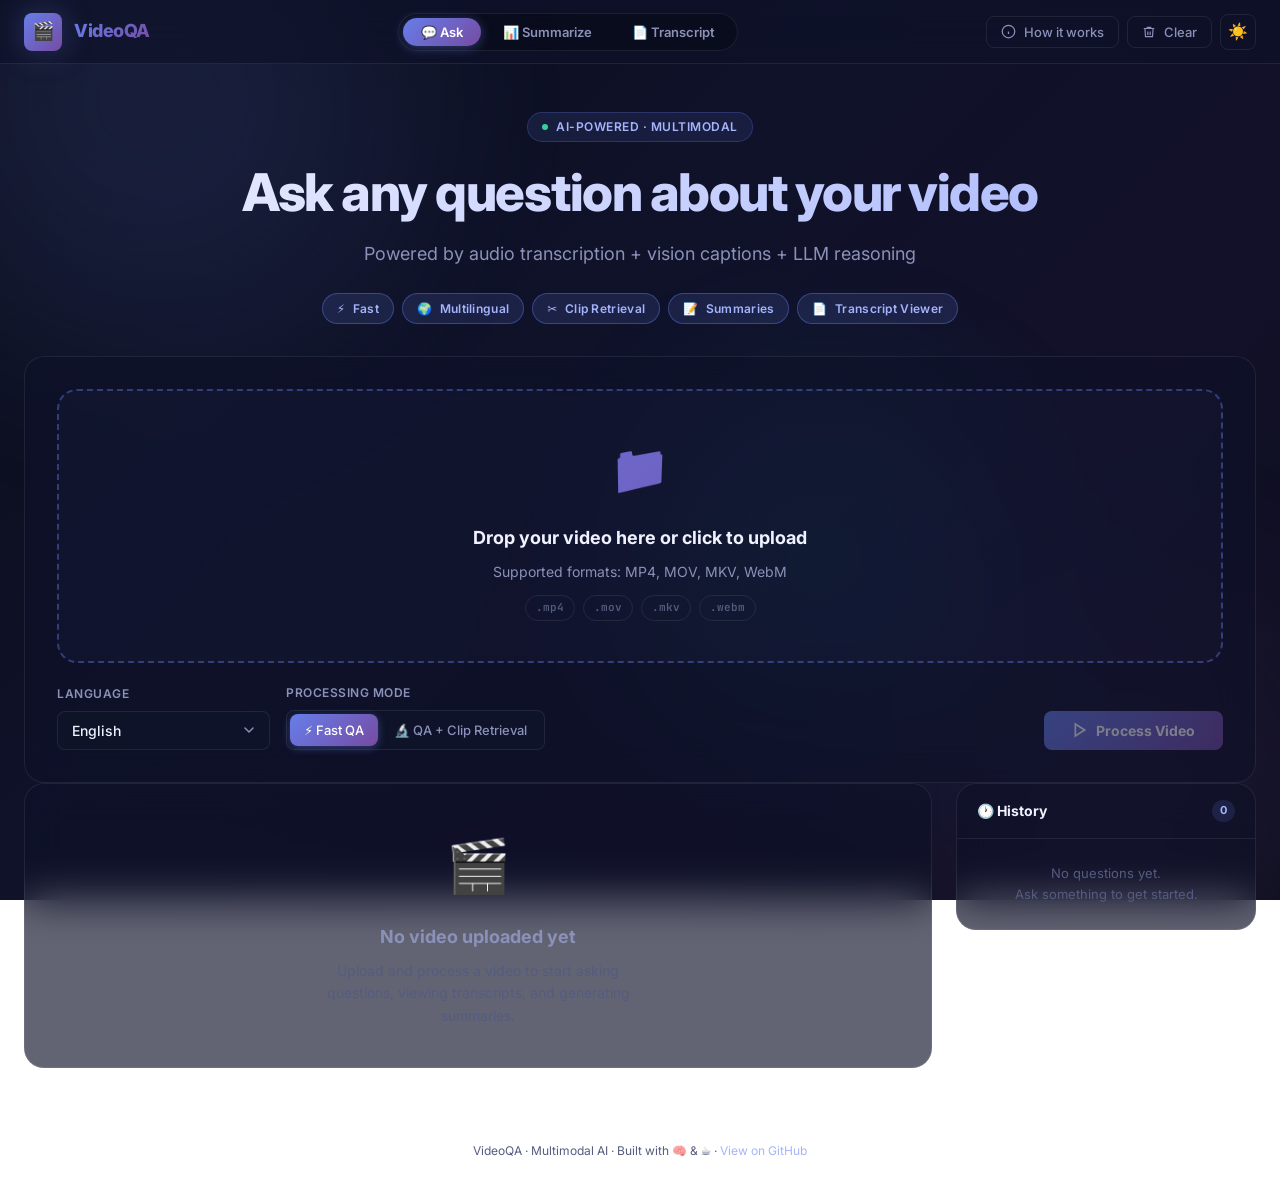
==== index.html @ 122de9c5 "Add files via upload" ====
<!DOCTYPE html>
<html lang="en" data-theme="dark">

<head>
  <meta charset="UTF-8" />
  <meta name="viewport" content="width=device-width, initial-scale=1.0" />
  <title>VideoQA – Multimodal Video Question Answering</title>
  <meta name="description"
    content="Ask questions about any video using AI-powered audio transcription, vision captions, and LLM reasoning." />
  <link rel="stylesheet" href="style.css" />
  <link rel="icon"
    href="data:image/svg+xml,<svg xmlns='http://www.w3.org/2000/svg' viewBox='0 0 100 100'><text y='.9em' font-size='90'>🎬</text></svg>" />
</head>

<body>

  <!-- ── Background Orbs ─────────────────────────────────── -->
  <div class="bg-orbs" aria-hidden="true">
    <div class="orb orb-1"></div>
    <div class="orb orb-2"></div>
    <div class="orb orb-3"></div>
  </div>

  <!-- ── App Root ────────────────────────────────────────── -->
  <div id="app">

    <!-- ════════════════════════════════════════
         HEADER
    ════════════════════════════════════════ -->
    <header class="header" role="banner">

      <!-- Logo -->
      <a href="javascript:void(0)" class="header-logo" aria-label="VideoQA Home">
        <div class="logo-icon" aria-hidden="true">🎬</div>
        <span class="logo-text">VideoQA</span>
      </a>

      <!-- Tab navigation -->
      <nav class="header-tabs" role="tablist" aria-label="Main navigation">
        <button class="tab-btn active" id="tab-ask" data-tab="ask" role="tab" type="button" aria-selected="true"
          aria-controls="panel-ask" tabindex="0">
          💬 Ask
        </button>

        <button class="tab-btn" id="tab-summarize" data-tab="summarize" role="tab" type="button" aria-selected="false"
          aria-controls="panel-summarize" tabindex="-1">
          📊 Summarize
        </button>

        <button class="tab-btn" id="tab-transcript" data-tab="transcript" role="tab" type="button" aria-selected="false"
          aria-controls="panel-transcript" tabindex="-1">
          📄 Transcript
        </button>
      </nav>

      <!-- Action buttons -->
      <div class="header-actions">
        <button class="btn-ghost" id="how-btn" type="button" aria-label="How it works">
          <svg width="15" height="15" fill="none" stroke="currentColor" stroke-width="2" viewBox="0 0 24 24"
            aria-hidden="true">
            <circle cx="12" cy="12" r="10" />
            <path d="M12 16v-4M12 8h.01" />
          </svg>
          <span>How it works</span>
        </button>

        <button class="btn-ghost" id="clear-btn" type="button" aria-label="Clear session">
          <svg width="14" height="14" fill="none" stroke="currentColor" stroke-width="2" viewBox="0 0 24 24"
            aria-hidden="true">
            <path d="M3 6h18M19 6l-1 14H6L5 6M10 11v6M14 11v6M9 6V4h6v2" />
          </svg>
          <span>Clear</span>
        </button>

        <!-- Mobile history drawer toggle -->
        <button class="btn-icon history-btn-mobile" id="history-mobile-btn" type="button" aria-label="View history">
          <svg width="16" height="16" fill="none" stroke="currentColor" stroke-width="2" viewBox="0 0 24 24"
            aria-hidden="true">
            <path d="M12 8v4l3 3M3.05 11a9 9 0 1 0 .5-3" />
            <path d="M3 4v4h4" />
          </svg>
        </button>

        <button class="btn-icon" id="theme-toggle" type="button" aria-label="Toggle theme">☀️</button>
      </div>
    </header>

    <!-- ════════════════════════════════════════
         HERO
    ════════════════════════════════════════ -->
    <section class="hero" aria-labelledby="hero-title">
      <div class="hero-badge">
        <span class="dot" aria-hidden="true"></span>
        AI-Powered · Multimodal
      </div>
      <h1 id="hero-title">Ask any question about your video</h1>
      <p>Powered by audio transcription + vision captions + LLM reasoning</p>

      <div class="feature-chips" role="list" aria-label="Features">
        <span class="chip" role="listitem"><span class="ci">⚡</span> Fast</span>
        <span class="chip" role="listitem"><span class="ci">🌍</span> Multilingual</span>
        <span class="chip" role="listitem"><span class="ci">✂️</span> Clip Retrieval</span>
        <span class="chip" role="listitem"><span class="ci">📝</span> Summaries</span>
        <span class="chip" role="listitem"><span class="ci">📄</span> Transcript Viewer</span>
      </div>
    </section>

    <!-- ════════════════════════════════════════
         UPLOAD PANEL (full width)
    ════════════════════════════════════════ -->
    <div style="padding: 0 var(--space-6); max-width:1300px; margin:0 auto; width:100%;">
      <div class="glass upload-panel">

        <!-- Drop zone -->
        <div class="drop-zone" id="drop-zone" role="button" tabindex="0"
          aria-label="Click or drag to upload a video file">
          <input type="file" id="file-input"
            accept="video/mp4,video/quicktime,video/x-matroska,video/webm,.mp4,.mov,.mkv,.webm"
            aria-label="Upload video file" />
          <span class="drop-icon" aria-hidden="true">📁</span>
          <h3>Drop your video here or click to upload</h3>
          <p>Supported formats: MP4, MOV, MKV, WebM</p>
          <div class="drop-formats" aria-label="Supported formats">
            <span class="fmt-badge">.mp4</span>
            <span class="fmt-badge">.mov</span>
            <span class="fmt-badge">.mkv</span>
            <span class="fmt-badge">.webm</span>
          </div>
        </div>

        <!-- File info -->
        <div class="file-info" id="file-info" role="status" aria-live="polite">
          <span class="file-icon" aria-hidden="true">🎥</span>
          <div class="file-meta">
            <div class="file-name" id="file-name-display">—</div>
            <div class="file-detail" id="file-detail-display">—</div>
          </div>
          <button class="file-remove" id="file-remove" type="button" aria-label="Remove file">✕</button>
        </div>

        <!-- Video preview -->
        <div class="video-preview-wrap" id="video-preview-wrap">
          <video id="video-preview" controls preload="metadata" aria-label="Video preview"></video>
          
          <!-- Manual Selection Tools -->
          <div class="manual-selection-tools" id="manual-selection-tools" style="display: none; flex-direction: column; gap: 10px; margin-top: 15px; padding: 15px; background: rgba(255,255,255,0.05); border-radius: 8px;">
            <div style="display: flex; gap: 15px; flex-wrap: wrap; align-items: center;">
              <div class="form-group" style="margin: 0; flex: 1; min-width: 120px;">
                <label class="form-label" for="manual-start">Start Time (sec)</label>
                <input type="number" id="manual-start" class="select-styled" placeholder="0" min="0" step="0.1" style="width: 100%;">
              </div>
              <div class="form-group" style="margin: 0; flex: 1; min-width: 120px;">
                <label class="form-label" for="manual-end">End Time (sec)</label>
                <input type="number" id="manual-end" class="select-styled" placeholder="All" min="0" step="0.1" style="width: 100%;">
              </div>
              <button class="btn-secondary" id="add-frame-btn" type="button" style="margin-top: 24px; white-space: nowrap;">📸 Add Current Frame</button>
            </div>
            <div id="manual-frames-list" style="display: flex; gap: 8px; flex-wrap: wrap;"></div>
            <p style="font-size: 12px; color: var(--text-muted); margin: 0;">Optional: Specify a start/end time to process a sub-clip, and manually pick keyframes. Leave blank to process the whole video automatically.</p>
          </div>
        </div>

        <!-- Controls -->
        <div class="upload-controls">
          <div class="form-group">
            <label class="form-label" for="language-select">Language</label>
            <select class="select-styled" id="language-select" aria-label="Select language">
              <optgroup label="🌍 World Languages">
                <option value="en">English</option>
                <option value="es">Spanish</option>
                <option value="fr">French</option>
                <option value="de">German</option>
                <option value="zh">Chinese</option>
                <option value="ar">Arabic</option>
                <option value="ja">Japanese</option>
                <option value="ko">Korean</option>
                <option value="pt">Portuguese</option>
                <option value="ru">Russian</option>
                <option value="it">Italian</option>
              </optgroup>
              <optgroup label="🇮🇳 Indian Languages">
                <option value="hi">Hindi (हिन्दी)</option>
                <option value="te">Telugu (తెలుగు)</option>
                <option value="ta">Tamil (தமிழ்)</option>
                <option value="kn">Kannada (ಕನ್ನಡ)</option>
                <option value="ml">Malayalam (മലയാളം)</option>
                <option value="mr">Marathi (मराठी)</option>
                <option value="bn">Bengali (বাংলা)</option>
                <option value="pa">Punjabi (ਪੰਜਾਬੀ)</option>
                <option value="gu">Gujarati (ગુજરાતી)</option>
                <option value="ur">Urdu (اردو)</option>
              </optgroup>
            </select>
          </div>

          <div class="form-group">
            <label class="form-label">Processing Mode</label>
            <div class="mode-toggle" role="group" aria-label="Processing mode">
              <button class="mode-opt active" data-mode="fast" type="button" aria-pressed="true">⚡ Fast QA</button>
              <button class="mode-opt" data-mode="full" type="button" aria-pressed="false">🔬 QA + Clip
                Retrieval</button>
            </div>
          </div>

          <button class="btn-primary" id="process-btn" type="button" disabled aria-label="Process video">
            <svg width="16" height="16" fill="none" stroke="currentColor" stroke-width="2.5" viewBox="0 0 24 24"
              aria-hidden="true">
              <polygon points="5 3 19 12 5 21 5 3" />
            </svg>
            Process Video
          </button>
        </div>

        <!-- Progress Timeline -->
        <div class="progress-panel" id="progress-panel" role="status" aria-live="polite"
          aria-label="Processing progress">
          <div class="progress-header">
            <span class="progress-title" id="progress-status">Starting…</span>
            <span class="progress-pct" id="progress-pct">0%</span>
          </div>
          <div class="progress-bar-outer" role="progressbar" aria-valuemin="0" aria-valuemax="100" aria-valuenow="0">
            <div class="progress-bar-inner" id="progress-bar"></div>
          </div>
          <div class="progress-steps" id="progress-steps">
            <!-- Populated by JS -->
          </div>
        </div>

      </div>
    </div>

    <!-- ════════════════════════════════════════
         MAIN LAYOUT (Content + Sidebar)
    ════════════════════════════════════════ -->
    <div class="main-layout">

      <!-- CONTENT AREA -->
      <main class="content-area" role="main">

        <!-- ── ASK TAB ───────────────────────────── -->
        <section class="tab-panel active" id="panel-ask" role="tabpanel" aria-labelledby="tab-ask">
          <div id="ask-content">
            <!-- Populated by JS (demo state → ready state after processing) -->
          </div>
        </section>

        <!-- ── SUMMARIZE TAB ─────────────────────── -->
        <section class="tab-panel" id="panel-summarize" role="tabpanel" aria-labelledby="tab-summarize" hidden>
          <div id="summarize-content">
            <!-- Populated by JS -->
          </div>
        </section>

        <!-- ── TRANSCRIPT TAB ────────────────────── -->
        <section class="tab-panel" id="panel-transcript" role="tabpanel" aria-labelledby="tab-transcript" hidden>
          <div id="transcript-content" style="overflow:hidden; border-radius:var(--radius-lg);" class="glass">
            <!-- Populated by JS -->
          </div>
        </section>

      </main>

      <!-- HISTORY SIDEBAR -->
      <aside class="sidebar" id="sidebar" aria-label="Q&A History">
        <div class="glass history-card">
          <div class="history-header">
            <h3>🕐 History</h3>
            <span class="history-count" id="history-count">0</span>
          </div>
          <div class="history-list" id="history-list" role="list">
            <div class="history-empty">No questions yet.<br>Ask something to get started.</div>
          </div>
        </div>
      </aside>

    </div>

    <!-- ════════════════════════════════════════
         "HOW IT WORKS" MODAL
    ════════════════════════════════════════ -->
    <div class="modal-overlay" id="how-modal" role="dialog" aria-modal="true" aria-labelledby="modal-title" hidden>
      <div class="glass modal-box">
        <div class="modal-header">
          <h2 id="modal-title">How VideoQA Works</h2>
          <button class="modal-close" id="modal-close" type="button" aria-label="Close modal">✕</button>
        </div>

        <div class="how-steps">
          <div class="how-step">
            <div class="how-num">1</div>
            <div>
              <h4>📁 Upload Your Video</h4>
              <p>Drag and drop any MP4, MOV, or MKV video. Select your language for accurate transcription.</p>
            </div>
          </div>

          <div class="how-step">
            <div class="how-num">2</div>
            <div>
              <h4>🔊 Audio Transcription</h4>
              <p>The audio is extracted and transcribed using Whisper — a state-of-the-art multilingual speech
                recognition model.</p>
            </div>
          </div>

          <div class="how-step">
            <div class="how-num">3</div>
            <div>
              <h4>👁️ Visual Understanding</h4>
              <p>Key frames are extracted and described using vision models, capturing what's shown on screen.</p>
            </div>
          </div>

          <div class="how-step">
            <div class="how-num">4</div>
            <div>
              <h4>🧠 LLM Reasoning</h4>
              <p>Your question is answered by an LLM with full context of the transcript + visual captions, finding the
                most relevant clip.</p>
            </div>
          </div>

          <div class="how-step">
            <div class="how-num">5</div>
            <div>
              <h4>📊 Summaries & Insights</h4>
              <p>Get video summaries, transcript key points, action items, and keywords — all AI-generated instantly.
              </p>
            </div>
          </div>
        </div>
      </div>
    </div>

    <!-- ════════════════════════════════════════
         FOOTER
    ════════════════════════════════════════ -->
    <footer class="footer">
      <p>
        VideoQA · Multimodal AI · Built with 🧠 &amp; ☕ ·
        <a href="javascript:void(0)" aria-label="View project on GitHub">View on GitHub</a>
      </p>
    </footer>

  </div>

  <!-- ── Toast Container ─────────────────────────────────── -->
  <div class="toast-container" id="toast-container" aria-live="assertive" aria-atomic="true"></div>

  <!-- ── Scripts ─────────────────────────────────────────── -->
  <script src="mock.js"></script>
  <script src="api.js"></script>
  <script src="app.js"></script>

</body>

</html>
---- style.css ----
/* =========================================================
   VideoQA – Premium Design System CSS
   Dark-first, glassmorphism, responsive, animated
   ========================================================= */

/* ── Google Fonts ──────────────────────────────────────── */
@import url('https://fonts.googleapis.com/css2?family=Inter:wght@300;400;500;600;700;800&family=JetBrains+Mono:wght@400;500&display=swap');

/* ── CSS Custom Properties ─────────────────────────────── */
:root {
  /* Spacing */
  --space-1: 4px;
  --space-2: 8px;
  --space-3: 12px;
  --space-4: 16px;
  --space-5: 20px;
  --space-6: 24px;
  --space-8: 32px;
  --space-10: 40px;
  --space-12: 48px;

  /* Radius */
  --radius-sm: 8px;
  --radius-md: 14px;
  --radius-lg: 20px;
  --radius-xl: 28px;

  /* Transitions */
  --ease: cubic-bezier(0.4, 0, 0.2, 1);
  --transition: 0.22s var(--ease);
  --transition-slow: 0.45s var(--ease);

  /* Typography */
  --font-sans: 'Inter', system-ui, sans-serif;
  --font-mono: 'JetBrains Mono', 'Fira Code', monospace;

  /* Shadows */
  --shadow-sm: 0 2px 8px rgba(0, 0, 0, 0.25);
  --shadow-md: 0 8px 24px rgba(0, 0, 0, 0.35);
  --shadow-lg: 0 20px 48px rgba(0, 0, 0, 0.4);
  --shadow-glow: 0 0 32px rgba(102, 126, 234, 0.3);
}

/* ── Dark Theme (default) ──────────────────────────────── */
[data-theme="dark"] {
  --bg-base: #0b0e1a;
  --bg-surface: #111425;
  --bg-card: rgba(20, 25, 50, 0.7);
  --bg-card-hover: rgba(30, 37, 70, 0.85);
  --bg-input: rgba(15, 20, 42, 0.8);
  --bg-chip: rgba(102, 126, 234, 0.15);
  --border: rgba(255, 255, 255, 0.08);
  --border-accent: rgba(102, 126, 234, 0.4);

  --text-primary: #f0f2ff;
  --text-secondary: #8b91b8;
  --text-muted: #555c80;
  --text-accent: #818cf8;

  --accent: #667eea;
  --accent-2: #764ba2;
  --accent-light: #a5b4fc;
  --success: #34d399;
  --warning: #fbbf24;
  --error: #f87171;

  --gradient-bg: linear-gradient(135deg, #0b0e1a 0%, #0f1229 40%, #13112a 70%, #0b0e1a 100%);
  --gradient-accent: linear-gradient(135deg, #667eea 0%, #764ba2 100%);
  --gradient-card: linear-gradient(145deg, rgba(30, 37, 80, 0.5) 0%, rgba(15, 18, 45, 0.5) 100%);

  --glass-bg: rgba(15, 18, 40, 0.65);
  --glass-border: rgba(255, 255, 255, 0.08);
  --glass-blur: blur(20px);
}

/* ── Light Theme ───────────────────────────────────────── */
[data-theme="light"] {
  --bg-base: #f0f2ff;
  --bg-surface: #ffffff;
  --bg-card: rgba(255, 255, 255, 0.85);
  --bg-card-hover: rgba(245, 247, 255, 0.95);
  --bg-input: rgba(245, 247, 255, 0.9);
  --bg-chip: rgba(102, 126, 234, 0.1);
  --border: rgba(0, 0, 0, 0.08);
  --border-accent: rgba(102, 126, 234, 0.35);

  --text-primary: #1a1d35;
  --text-secondary: #4b5080;
  --text-muted: #9098c0;
  --text-accent: #5b6ee8;

  --accent: #667eea;
  --accent-2: #764ba2;
  --accent-light: #818cf8;
  --success: #059669;
  --warning: #d97706;
  --error: #dc2626;

  --gradient-bg: linear-gradient(135deg, #eef0fc 0%, #f5f0ff 50%, #edf2ff 100%);
  --gradient-accent: linear-gradient(135deg, #667eea 0%, #764ba2 100%);
  --gradient-card: linear-gradient(145deg, rgba(255, 255, 255, 0.9) 0%, rgba(240, 242, 255, 0.8) 100%);

  --glass-bg: rgba(255, 255, 255, 0.75);
  --glass-border: rgba(102, 126, 234, 0.15);
  --glass-blur: blur(16px);
}

/* ── Reset & Base ──────────────────────────────────────── */
*,
*::before,
*::after {
  box-sizing: border-box;
  margin: 0;
  padding: 0;
}

html {
  scroll-behavior: smooth;
}

body {
  font-family: var(--font-sans);
  background: var(--gradient-bg);
  background-attachment: fixed;
  color: var(--text-primary);
  min-height: 100vh;
  line-height: 1.6;
  transition: background var(--transition-slow), color var(--transition);
  overflow-x: hidden;
}

/* ── Animated Background Orbs ──────────────────────────── */
.bg-orbs {
  position: fixed;
  inset: 0;
  pointer-events: none;
  z-index: 0;
  overflow: hidden;
}

.orb {
  position: absolute;
  border-radius: 50%;
  filter: blur(80px);
  opacity: 0.18;
  animation: orbFloat 12s ease-in-out infinite;
}

.orb-1 {
  width: 600px;
  height: 600px;
  background: radial-gradient(circle, #667eea, transparent);
  top: -200px;
  left: -150px;
  animation-delay: 0s;
}

.orb-2 {
  width: 500px;
  height: 500px;
  background: radial-gradient(circle, #764ba2, transparent);
  bottom: -150px;
  right: -100px;
  animation-delay: -4s;
}

.orb-3 {
  width: 400px;
  height: 400px;
  background: radial-gradient(circle, #06b6d4, transparent);
  top: 40%;
  right: 20%;
  animation-delay: -8s;
}

@keyframes orbFloat {

  0%,
  100% {
    transform: translate(0, 0) scale(1);
  }

  33% {
    transform: translate(30px, -20px) scale(1.05);
  }

  66% {
    transform: translate(-20px, 30px) scale(0.95);
  }
}

/* ── Glass Card Utility ────────────────────────────────── */
.glass {
  background: var(--glass-bg);
  backdrop-filter: var(--glass-blur);
  -webkit-backdrop-filter: var(--glass-blur);
  border: 1px solid var(--glass-border);
  border-radius: var(--radius-lg);
}

.glass-sm {
  border-radius: var(--radius-md);
}

/* ── Scrollbar ─────────────────────────────────────────── */
::-webkit-scrollbar {
  width: 6px;
  height: 6px;
}

::-webkit-scrollbar-track {
  background: transparent;
}

::-webkit-scrollbar-thumb {
  background: var(--border-accent);
  border-radius: 99px;
}

/* ── Layout Container ──────────────────────────────────── */
#app {
  position: relative;
  z-index: 1;
  min-height: 100vh;
  display: flex;
  flex-direction: column;
}

/* ═══════════════════════════════════════════
   HEADER
═══════════════════════════════════════════ */
.header {
  position: sticky;
  top: 0;
  z-index: 100;
  background: var(--glass-bg);
  backdrop-filter: var(--glass-blur);
  -webkit-backdrop-filter: var(--glass-blur);
  border-bottom: 1px solid var(--glass-border);
  padding: 0 var(--space-6);
  height: 64px;
  display: flex;
  align-items: center;
  justify-content: space-between;
  gap: var(--space-4);
  transition: background var(--transition);
}

.header-logo {
  display: flex;
  align-items: center;
  gap: var(--space-3);
  text-decoration: none;
  flex-shrink: 0;
}

.logo-icon {
  width: 38px;
  height: 38px;
  background: var(--gradient-accent);
  border-radius: var(--radius-sm);
  display: flex;
  align-items: center;
  justify-content: center;
  font-size: 18px;
  box-shadow: var(--shadow-glow);
}

.logo-text {
  font-size: 18px;
  font-weight: 800;
  background: var(--gradient-accent);
  -webkit-background-clip: text;
  -webkit-text-fill-color: transparent;
  background-clip: text;
  letter-spacing: -0.5px;
}

/* Tab bar inside header */
.header-tabs {
  display: flex;
  align-items: center;
  gap: var(--space-1);
  background: rgba(0, 0, 0, 0.25);
  border: 1px solid var(--border);
  border-radius: var(--radius-xl);
  padding: 4px;
  flex-shrink: 0;
}

[data-theme="light"] .header-tabs {
  background: rgba(102, 126, 234, 0.08);
}

.tab-btn {
  padding: 6px 18px;
  border: none;
  background: none;
  cursor: pointer;
  color: var(--text-secondary);
  font-size: 13px;
  font-weight: 600;
  font-family: var(--font-sans);
  border-radius: 20px;
  transition: all var(--transition);
  white-space: nowrap;
}

.tab-btn:hover {
  color: var(--text-primary);
  background: rgba(255, 255, 255, 0.06);
}

.tab-btn.active {
  background: var(--gradient-accent);
  color: #fff;
  box-shadow: 0 2px 12px rgba(102, 126, 234, 0.4);
}

/* Header actions */
.header-actions {
  display: flex;
  align-items: center;
  gap: var(--space-2);
  flex-shrink: 0;
}

.btn-ghost {
  padding: 7px 14px;
  background: none;
  border: 1px solid var(--border);
  color: var(--text-secondary);
  border-radius: var(--radius-sm);
  font-size: 13px;
  font-weight: 500;
  font-family: var(--font-sans);
  cursor: pointer;
  transition: all var(--transition);
  display: flex;
  align-items: center;
  gap: var(--space-2);
}

.btn-ghost:hover {
  border-color: var(--border-accent);
  color: var(--text-primary);
  background: rgba(102, 126, 234, 0.1);
}

.btn-icon {
  width: 36px;
  height: 36px;
  background: none;
  border: 1px solid var(--border);
  color: var(--text-secondary);
  border-radius: var(--radius-sm);
  cursor: pointer;
  transition: all var(--transition);
  display: flex;
  align-items: center;
  justify-content: center;
  font-size: 16px;
}

.btn-icon:hover {
  border-color: var(--border-accent);
  color: var(--text-primary);
  background: rgba(102, 126, 234, 0.1);
}

/* ═══════════════════════════════════════════
   HERO
═══════════════════════════════════════════ */
.hero {
  text-align: center;
  padding: var(--space-12) var(--space-6) var(--space-8);
}

.hero-badge {
  display: inline-flex;
  align-items: center;
  gap: var(--space-2);
  background: rgba(102, 126, 234, 0.12);
  border: 1px solid rgba(102, 126, 234, 0.25);
  border-radius: var(--radius-xl);
  padding: 4px 14px;
  font-size: 12px;
  font-weight: 600;
  color: var(--accent-light);
  margin-bottom: var(--space-5);
  letter-spacing: 0.5px;
  text-transform: uppercase;
}

.hero-badge .dot {
  width: 6px;
  height: 6px;
  border-radius: 50%;
  background: var(--success);
  animation: pulse 2s infinite;
}

@keyframes pulse {

  0%,
  100% {
    opacity: 1;
    transform: scale(1);
  }

  50% {
    opacity: 0.5;
    transform: scale(1.3);
  }
}

.hero h1 {
  font-size: clamp(28px, 5vw, 52px);
  font-weight: 800;
  line-height: 1.2;
  letter-spacing: -1.5px;
  background: linear-gradient(135deg, var(--text-primary) 0%, var(--accent-light) 100%);
  -webkit-background-clip: text;
  -webkit-text-fill-color: transparent;
  background-clip: text;
  margin-bottom: var(--space-4);
}

.hero p {
  font-size: clamp(14px, 2vw, 18px);
  color: var(--text-secondary);
  max-width: 560px;
  margin: 0 auto var(--space-6);
}

.feature-chips {
  display: flex;
  flex-wrap: wrap;
  justify-content: center;
  gap: var(--space-2);
}

.chip {
  padding: 5px 14px;
  background: var(--bg-chip);
  border: 1px solid var(--border-accent);
  border-radius: var(--radius-xl);
  font-size: 12px;
  font-weight: 600;
  color: var(--accent-light);
  letter-spacing: 0.3px;
  transition: all var(--transition);
}

.chip:hover {
  background: rgba(102, 126, 234, 0.25);
  transform: translateY(-2px);
}

.chip .ci {
  margin-right: 4px;
}

/* ═══════════════════════════════════════════
   MAIN LAYOUT
═══════════════════════════════════════════ */
.main-layout {
  flex: 1;
  display: grid;
  grid-template-columns: 1fr 300px;
  gap: var(--space-6);
  padding: 0 var(--space-6) var(--space-12);
  max-width: 1300px;
  margin: 0 auto;
  width: 100%;
}

/* ═══════════════════════════════════════════
   UPLOAD PANEL
═══════════════════════════════════════════ */
.upload-panel {
  grid-column: 1 / -1;
  padding: var(--space-8);
}

.drop-zone {
  border: 2px dashed var(--border-accent);
  border-radius: var(--radius-lg);
  padding: var(--space-10) var(--space-6);
  text-align: center;
  cursor: pointer;
  transition: all var(--transition);
  position: relative;
  overflow: hidden;
  background: linear-gradient(135deg, rgba(102, 126, 234, 0.04) 0%, rgba(118, 75, 162, 0.04) 100%);
}

.drop-zone:hover,
.drop-zone.drag-over {
  border-color: var(--accent);
  background: rgba(102, 126, 234, 0.08);
  transform: translateY(-2px);
  box-shadow: var(--shadow-glow);
}

.drop-zone input[type="file"] {
  display: none;
}

.drop-icon {
  font-size: 48px;
  margin-bottom: var(--space-4);
  background: var(--gradient-accent);
  -webkit-background-clip: text;
  -webkit-text-fill-color: transparent;
  background-clip: text;
  display: block;
}

.drop-zone h3 {
  font-size: 18px;
  font-weight: 700;
  margin-bottom: var(--space-2);
}

.drop-zone p {
  color: var(--text-secondary);
  font-size: 14px;
}

.drop-formats {
  margin-top: var(--space-3);
  display: flex;
  justify-content: center;
  gap: var(--space-2);
  flex-wrap: wrap;
}

.fmt-badge {
  padding: 3px 10px;
  border: 1px solid var(--border);
  border-radius: var(--radius-xl);
  font-size: 11px;
  font-weight: 600;
  color: var(--text-muted);
  font-family: var(--font-mono);
}

/* File info bar */
.file-info {
  display: none;
  margin-top: var(--space-4);
  padding: var(--space-4) var(--space-5);
  background: var(--bg-input);
  border: 1px solid var(--border);
  border-radius: var(--radius-md);
  align-items: center;
  gap: var(--space-4);
}

.file-info.show {
  display: flex;
}

.file-icon {
  font-size: 28px;
  flex-shrink: 0;
}

.file-meta {
  flex: 1;
}

.file-name {
  font-weight: 700;
  font-size: 14px;
}

.file-detail {
  font-size: 12px;
  color: var(--text-secondary);
  margin-top: 2px;
}

.file-remove {
  background: none;
  border: none;
  color: var(--text-muted);
  font-size: 18px;
  cursor: pointer;
  padding: var(--space-2);
  transition: color var(--transition);
}

.file-remove:hover {
  color: var(--error);
}

/* Video preview */
.video-preview-wrap {
  display: none;
  margin-top: var(--space-5);
  border-radius: var(--radius-md);
  overflow: hidden;
  border: 1px solid var(--border);
  background: #000;
  max-height: 300px;
}

.video-preview-wrap.show {
  display: block;
}

.video-preview-wrap video {
  width: 100%;
  max-height: 300px;
  display: block;
}

/* Controls row */
.upload-controls {
  margin-top: var(--space-5);
  display: flex;
  gap: var(--space-4);
  align-items: flex-end;
  flex-wrap: wrap;
}

.form-group {
  display: flex;
  flex-direction: column;
  gap: var(--space-2);
}

.form-label {
  font-size: 12px;
  font-weight: 600;
  color: var(--text-secondary);
  text-transform: uppercase;
  letter-spacing: 0.5px;
}

.select-styled {
  appearance: none;
  background: var(--bg-input);
  border: 1px solid var(--border);
  border-radius: var(--radius-sm);
  color: var(--text-primary);
  padding: 10px 36px 10px 14px;
  font-size: 14px;
  font-family: var(--font-sans);
  font-weight: 500;
  cursor: pointer;
  background-image: url("data:image/svg+xml,%3csvg xmlns='http://www.w3.org/2000/svg' fill='none' viewBox='0 0 20 20'%3e%3cpath stroke='%238b91b8' stroke-linecap='round' stroke-linejoin='round' stroke-width='1.5' d='m6 8 4 4 4-4'/%3e%3c/svg%3e");
  background-repeat: no-repeat;
  background-position: right 10px center;
  background-size: 20px;
  transition: border-color var(--transition);
  min-width: 160px;
}

.select-styled:focus {
  outline: none;
  border-color: var(--accent);
}

/* Mode toggle */
.mode-toggle {
  display: flex;
  gap: 2px;
  background: var(--bg-input);
  border: 1px solid var(--border);
  border-radius: var(--radius-sm);
  padding: 3px;
}

.mode-opt {
  padding: 8px 14px;
  border: none;
  background: none;
  color: var(--text-secondary);
  border-radius: 8px;
  font-size: 13px;
  font-weight: 500;
  font-family: var(--font-sans);
  cursor: pointer;
  transition: all var(--transition);
  white-space: nowrap;
}

.mode-opt.active {
  background: var(--gradient-accent);
  color: #fff;
  box-shadow: 0 2px 8px rgba(102, 126, 234, 0.4);
}

.mode-opt:hover:not(.active) {
  color: var(--text-primary);
  background: rgba(255, 255, 255, 0.05);
}

/* Primary button */
.btn-primary {
  padding: 11px 28px;
  background: var(--gradient-accent);
  color: #fff;
  border: none;
  border-radius: var(--radius-sm);
  font-size: 14px;
  font-weight: 700;
  font-family: var(--font-sans);
  cursor: pointer;
  transition: all var(--transition);
  display: flex;
  align-items: center;
  gap: var(--space-2);
  box-shadow: 0 4px 20px rgba(102, 126, 234, 0.35);
  white-space: nowrap;
  margin-left: auto;
}

.btn-primary:hover {
  transform: translateY(-2px);
  box-shadow: 0 8px 28px rgba(102, 126, 234, 0.5);
}

.btn-primary:active {
  transform: translateY(0);
}

.btn-primary:disabled {
  opacity: 0.45;
  cursor: not-allowed;
  transform: none;
  box-shadow: none;
}

/* Secondary button */
.btn-secondary {
  padding: 9px 18px;
  background: rgba(102, 126, 234, 0.1);
  color: var(--accent-light);
  border: 1px solid var(--border-accent);
  border-radius: var(--radius-sm);
  font-size: 13px;
  font-weight: 600;
  font-family: var(--font-sans);
  cursor: pointer;
  transition: all var(--transition);
  display: inline-flex;
  align-items: center;
  gap: var(--space-2);
  white-space: nowrap;
}

.btn-secondary:hover {
  background: rgba(102, 126, 234, 0.2);
  transform: translateY(-1px);
}

.btn-secondary:disabled {
  opacity: 0.4;
  cursor: not-allowed;
  transform: none;
}

/* ═══════════════════════════════════════════
   PROGRESS TIMELINE
═══════════════════════════════════════════ */
.progress-panel {
  display: none;
  margin-top: var(--space-6);
  padding: var(--space-6);
  border-radius: var(--radius-md);
  background: var(--bg-input);
  border: 1px solid var(--border-accent);
}

.progress-panel.show {
  display: block;
}

.progress-header {
  display: flex;
  justify-content: space-between;
  align-items: center;
  margin-bottom: var(--space-4);
}

.progress-title {
  font-size: 14px;
  font-weight: 700;
}

.progress-pct {
  font-size: 13px;
  font-weight: 700;
  color: var(--accent-light);
  font-family: var(--font-mono);
}

.progress-bar-outer {
  height: 6px;
  background: var(--border);
  border-radius: 99px;
  margin-bottom: var(--space-5);
  overflow: hidden;
}

.progress-bar-inner {
  height: 100%;
  border-radius: 99px;
  background: var(--gradient-accent);
  transition: width 0.6s var(--ease);
  box-shadow: 0 0 12px rgba(102, 126, 234, 0.5);
  width: 0%;
}

.progress-steps {
  display: flex;
  flex-direction: column;
  gap: var(--space-3);
}

.progress-step {
  display: flex;
  align-items: center;
  gap: var(--space-3);
}

.step-icon {
  width: 28px;
  height: 28px;
  border-radius: 50%;
  flex-shrink: 0;
  display: flex;
  align-items: center;
  justify-content: center;
  font-size: 12px;
  border: 2px solid var(--border);
  color: var(--text-muted);
  transition: all var(--transition);
}

.step-icon.active {
  border-color: var(--accent);
  color: var(--accent);
  animation: spinStep 1s linear infinite;
}

.step-icon.done {
  border-color: var(--success);
  background: var(--success);
  color: #fff;
}

.step-icon.done::after {
  content: '✓';
}

@keyframes spinStep {
  to {
    transform: rotate(360deg);
  }
}

.step-label {
  font-size: 13px;
  font-weight: 500;
  color: var(--text-secondary);
  transition: color var(--transition);
}

.step-label.active {
  color: var(--text-primary);
}

/* ═══════════════════════════════════════════
   CONTENT AREA + SIDEBAR LAYOUT
═══════════════════════════════════════════ */
.content-area {
  min-width: 0;
}

.sidebar {
  position: relative;
}

/* Tab panels */
.tab-panel {
  display: none;
  animation: fadeUp 0.3s var(--ease);
}

.tab-panel.active {
  display: block;
}

@keyframes fadeUp {
  from {
    opacity: 0;
    transform: translateY(12px);
  }

  to {
    opacity: 1;
    transform: translateY(0);
  }
}

/* ═══════════════════════════════════════════
   ASK TAB
═══════════════════════════════════════════ */
.qa-input-card {
  padding: var(--space-6);
  margin-bottom: var(--space-4);
}

.qa-input-card h2 {
  font-size: 17px;
  font-weight: 700;
  margin-bottom: var(--space-4);
}

.question-area {
  width: 100%;
  background: var(--bg-input);
  border: 1px solid var(--border);
  border-radius: var(--radius-md);
  padding: var(--space-4);
  color: var(--text-primary);
  font-family: var(--font-sans);
  font-size: 14px;
  line-height: 1.7;
  resize: vertical;
  min-height: 90px;
  transition: border-color var(--transition);
}

.question-area:focus {
  outline: none;
  border-color: var(--accent);
  box-shadow: 0 0 0 3px rgba(102, 126, 234, 0.15);
}

.question-area::placeholder {
  color: var(--text-muted);
}

.qa-actions {
  display: flex;
  gap: var(--space-2);
  flex-wrap: wrap;
  margin-top: var(--space-3);
}

/* Answer card */
.result-card {
  padding: var(--space-6);
  margin-bottom: var(--space-4);
  animation: fadeUp 0.35s var(--ease);
}

.result-card-header {
  display: flex;
  align-items: center;
  justify-content: space-between;
  margin-bottom: var(--space-4);
  gap: var(--space-3);
}

.result-label {
  display: flex;
  align-items: center;
  gap: var(--space-2);
  font-size: 11px;
  font-weight: 700;
  text-transform: uppercase;
  letter-spacing: 0.8px;
  color: var(--text-secondary);
}

.result-label .dot-accent {
  width: 8px;
  height: 8px;
  border-radius: 50%;
  background: var(--gradient-accent);
}

.result-actions {
  display: flex;
  gap: var(--space-2);
}

.answer-text {
  font-size: 15px;
  line-height: 1.8;
  color: var(--text-primary);
  white-space: pre-wrap;
}

.answer-text strong {
  color: var(--accent-light);
}

.confidence-badge {
  display: inline-flex;
  align-items: center;
  gap: var(--space-2);
  margin-top: var(--space-4);
  padding: 6px 14px;
  background: rgba(52, 211, 153, 0.1);
  border: 1px solid rgba(52, 211, 153, 0.25);
  border-radius: var(--radius-xl);
  font-size: 12px;
  font-weight: 600;
  color: var(--success);
}

.confidence-badge::before {
  content: '✦';
}

/* Clip card */
.clip-card {
  padding: var(--space-6);
  margin-bottom: var(--space-4);
}

.clip-player-wrap {
  border-radius: var(--radius-md);
  overflow: hidden;
  background: #000;
  margin-bottom: var(--space-4);
  border: 1px solid var(--border);
  min-height: 160px;
  display: flex;
  align-items: center;
  justify-content: center;
}

.clip-placeholder {
  display: flex;
  flex-direction: column;
  align-items: center;
  gap: var(--space-3);
  color: var(--text-muted);
  padding: var(--space-8);
}

.clip-placeholder span {
  font-size: 36px;
}

.clip-placeholder p {
  font-size: 13px;
}

.clip-label {
  font-size: 13px;
  font-weight: 600;
  color: var(--accent-light);
  margin-bottom: var(--space-3);
}

.clip-actions {
  display: flex;
  gap: var(--space-2);
  flex-wrap: wrap;
}

/* Evidence collapsible */
.evidence-card {
  padding: var(--space-4) var(--space-5);
  margin-bottom: var(--space-4);
}

.evidence-toggle {
  display: flex;
  align-items: center;
  justify-content: space-between;
  cursor: pointer;
  user-select: none;
}

.evidence-toggle h4 {
  font-size: 13px;
  font-weight: 700;
  display: flex;
  align-items: center;
  gap: var(--space-2);
}

.toggle-arrow {
  font-size: 12px;
  color: var(--text-muted);
  transition: transform var(--transition);
}

.toggle-arrow.open {
  transform: rotate(180deg);
}

.evidence-body {
  display: none;
  margin-top: var(--space-4);
}

.evidence-body.show {
  display: block;
}

.evidence-section {
  margin-bottom: var(--space-4);
}

.evidence-section:last-child {
  margin-bottom: 0;
}

.evidence-title {
  font-size: 11px;
  font-weight: 700;
  text-transform: uppercase;
  letter-spacing: 0.6px;
  color: var(--text-muted);
  margin-bottom: var(--space-2);
}

.evidence-item {
  padding: var(--space-3) var(--space-4);
  margin-bottom: var(--space-2);
  background: var(--bg-input);
  border-left: 3px solid var(--accent);
  border-radius: 0 var(--radius-sm) var(--radius-sm) 0;
  font-size: 13px;
  line-height: 1.6;
  color: var(--text-secondary);
  font-style: italic;
}

/* Demo state */
.demo-state {
  padding: var(--space-10) var(--space-6);
  text-align: center;
  color: var(--text-muted);
}

.demo-icon {
  font-size: 52px;
  margin-bottom: var(--space-4);
  display: block;
}

.demo-state h3 {
  font-size: 18px;
  font-weight: 700;
  color: var(--text-secondary);
  margin-bottom: var(--space-2);
}

.demo-state p {
  font-size: 14px;
  max-width: 340px;
  margin: 0 auto;
}

/* ═══════════════════════════════════════════
   SUMMARIZE TAB
═══════════════════════════════════════════ */
.summarize-grid {
  display: grid;
  grid-template-columns: 1fr 1fr;
  gap: var(--space-4);
  margin-bottom: var(--space-4);
}

@media (max-width: 900px) {
  .summarize-grid {
    grid-template-columns: 1fr;
  }
}

.summarize-section {
  padding: var(--space-6);
}

.summarize-section h3 {
  font-size: 16px;
  font-weight: 700;
  margin-bottom: var(--space-4);
  display: flex;
  align-items: center;
  gap: var(--space-2);
}

.summary-toggle {
  display: flex;
  gap: 2px;
  background: var(--bg-input);
  border: 1px solid var(--border);
  border-radius: var(--radius-sm);
  padding: 3px;
  margin-bottom: var(--space-4);
}

.sum-opt {
  flex: 1;
  padding: 7px 10px;
  border: none;
  background: none;
  color: var(--text-secondary);
  border-radius: 8px;
  font-size: 12px;
  font-weight: 600;
  font-family: var(--font-sans);
  cursor: pointer;
  transition: all var(--transition);
  text-align: center;
}

.sum-opt.active {
  background: var(--gradient-accent);
  color: #fff;
}

.sum-opt:hover:not(.active) {
  color: var(--text-primary);
}

.summary-output {
  min-height: 80px;
  font-size: 14px;
  line-height: 1.8;
  color: var(--text-secondary);
}

.summary-bullet {
  display: flex;
  gap: var(--space-3);
  margin-bottom: var(--space-3);
  align-items: flex-start;
}

.summary-bullet::before {
  content: '▸';
  color: var(--accent);
  flex-shrink: 0;
  margin-top: 2px;
}

.chapters-list {
  display: flex;
  flex-direction: column;
  gap: var(--space-2);
}

.chapter-item {
  display: flex;
  gap: var(--space-3);
  align-items: center;
  padding: var(--space-3) var(--space-4);
  background: var(--bg-input);
  border-radius: var(--radius-sm);
  border: 1px solid var(--border);
  transition: border-color var(--transition);
}

.chapter-item:hover {
  border-color: var(--border-accent);
}

.chapter-time {
  font-size: 12px;
  font-weight: 700;
  color: var(--accent-light);
  font-family: var(--font-mono);
  flex-shrink: 0;
  min-width: 44px;
}

.chapter-title {
  font-size: 13px;
  font-weight: 500;
}

.kw-chips {
  display: flex;
  flex-wrap: wrap;
  gap: var(--space-2);
  margin-top: var(--space-3);
}

.kw-chip {
  padding: 4px 12px;
  background: var(--bg-chip);
  border: 1px solid var(--border-accent);
  border-radius: var(--radius-xl);
  font-size: 12px;
  font-weight: 600;
  color: var(--accent-light);
  cursor: default;
  transition: background var(--transition);
}

.kw-chip:hover {
  background: rgba(102, 126, 234, 0.25);
}

.action-items {
  list-style: none;
  display: flex;
  flex-direction: column;
  gap: var(--space-2);
  margin-top: var(--space-3);
}

.action-items li {
  padding: var(--space-3) var(--space-4);
  background: var(--bg-input);
  border-radius: var(--radius-sm);
  border-left: 3px solid var(--warning);
  font-size: 13px;
  color: var(--text-secondary);
  line-height: 1.6;
}

.export-row {
  display: flex;
  gap: var(--space-2);
  flex-wrap: wrap;
  margin-top: var(--space-4);
  padding-top: var(--space-4);
  border-top: 1px solid var(--border);
}

/* ═══════════════════════════════════════════
   TRANSCRIPT TAB
═══════════════════════════════════════════ */
.transcript-toolbar {
  display: flex;
  gap: var(--space-3);
  align-items: center;
  flex-wrap: wrap;
  padding: var(--space-4) var(--space-6);
  border-bottom: 1px solid var(--border);
  margin-bottom: 0;
}

.search-wrap {
  position: relative;
  flex: 1;
  min-width: 180px;
}

.search-wrap svg {
  position: absolute;
  left: 12px;
  top: 50%;
  transform: translateY(-50%);
  color: var(--text-muted);
}

.search-input {
  width: 100%;
  padding: 9px 12px 9px 36px;
  background: var(--bg-input);
  border: 1px solid var(--border);
  border-radius: var(--radius-sm);
  color: var(--text-primary);
  font-size: 13px;
  font-family: var(--font-sans);
  transition: border-color var(--transition);
}

.search-input:focus {
  outline: none;
  border-color: var(--accent);
}

.search-input::placeholder {
  color: var(--text-muted);
}

.speaker-toggle {
  display: flex;
  align-items: center;
  gap: var(--space-2);
  font-size: 13px;
  font-weight: 500;
  color: var(--text-secondary);
  cursor: pointer;
}

.toggle-sw {
  width: 38px;
  height: 22px;
  background: var(--border);
  border-radius: 99px;
  position: relative;
  transition: background var(--transition);
  cursor: pointer;
}

.toggle-sw.on {
  background: var(--accent);
}

.toggle-sw::after {
  content: '';
  position: absolute;
  top: 3px;
  left: 3px;
  width: 16px;
  height: 16px;
  background: #fff;
  border-radius: 50%;
  transition: left var(--transition);
}

.toggle-sw.on::after {
  left: 19px;
}

.transcript-body {
  padding: var(--space-4) var(--space-6);
  max-height: 520px;
  overflow-y: auto;
}

.transcript-line {
  display: flex;
  gap: var(--space-4);
  padding: var(--space-3) var(--space-2);
  border-radius: var(--radius-sm);
  transition: background var(--transition);
  margin-bottom: 2px;
}

.transcript-line:hover {
  background: rgba(102, 126, 234, 0.06);
}

.transcript-line.highlight {
  background: rgba(102, 126, 234, 0.12);
}

.ts-time {
  font-size: 12px;
  font-weight: 700;
  color: var(--accent-light);
  font-family: var(--font-mono);
  flex-shrink: 0;
  min-width: 42px;
  padding-top: 2px;
}

.ts-speaker {
  font-size: 12px;
  font-weight: 700;
  color: var(--text-muted);
  flex-shrink: 0;
  min-width: 80px;
  padding-top: 2px;
}

.ts-text {
  font-size: 14px;
  line-height: 1.7;
  color: var(--text-primary);
}

.ts-text mark {
  background: rgba(102, 126, 234, 0.35);
  color: var(--text-primary);
  border-radius: 3px;
  padding: 0 2px;
}

/* ═══════════════════════════════════════════
   HISTORY SIDEBAR
═══════════════════════════════════════════ */
.history-card {
  position: sticky;
  top: 80px;
  padding: 0;
  overflow: hidden;
}

.history-header {
  padding: var(--space-4) var(--space-5);
  border-bottom: 1px solid var(--border);
  display: flex;
  align-items: center;
  justify-content: space-between;
}

.history-header h3 {
  font-size: 14px;
  font-weight: 700;
}

.history-count {
  font-size: 11px;
  font-weight: 700;
  background: var(--bg-chip);
  color: var(--accent-light);
  padding: 2px 8px;
  border-radius: var(--radius-xl);
}

.history-list {
  max-height: 480px;
  overflow-y: auto;
}

.history-item {
  padding: var(--space-4) var(--space-5);
  border-bottom: 1px solid var(--border);
  cursor: pointer;
  transition: background var(--transition);
}

.history-item:hover {
  background: rgba(102, 126, 234, 0.07);
}

.history-item.active {
  background: rgba(102, 126, 234, 0.12);
  border-left: 3px solid var(--accent);
}

.hi-question {
  font-size: 13px;
  font-weight: 600;
  line-height: 1.4;
  margin-bottom: 4px;
  display: -webkit-box;
  -webkit-line-clamp: 2;
  line-clamp: 2;
  -webkit-box-orient: vertical;
  overflow: hidden;
}

.hi-time {
  font-size: 11px;
  color: var(--text-muted);
}

.history-empty {
  padding: var(--space-6);
  text-align: center;
  color: var(--text-muted);
  font-size: 13px;
}

/* ═══════════════════════════════════════════
   MODAL (How it works)
═══════════════════════════════════════════ */
.modal-overlay {
  position: fixed;
  inset: 0;
  z-index: 200;
  background: rgba(0, 0, 0, 0.7);
  backdrop-filter: blur(6px);
  display: flex;
  align-items: center;
  justify-content: center;
  padding: var(--space-6);
  opacity: 0;
  pointer-events: none;
  transition: opacity var(--transition);
}

.modal-overlay.open {
  opacity: 1;
  pointer-events: all;
}

.modal-box {
  max-width: 560px;
  width: 100%;
  padding: var(--space-8);
  transform: translateY(20px);
  transition: transform var(--transition);
}

.modal-overlay.open .modal-box {
  transform: translateY(0);
}

.modal-header {
  display: flex;
  justify-content: space-between;
  align-items: center;
  margin-bottom: var(--space-6);
}

.modal-header h2 {
  font-size: 22px;
  font-weight: 800;
}

.modal-close {
  font-size: 24px;
  background: none;
  border: none;
  cursor: pointer;
  color: var(--text-secondary);
  transition: color var(--transition);
}

.modal-close:hover {
  color: var(--text-primary);
}

.how-steps {
  display: flex;
  flex-direction: column;
  gap: var(--space-5);
}

.how-step {
  display: flex;
  gap: var(--space-4);
  align-items: flex-start;
}

.how-num {
  width: 36px;
  height: 36px;
  border-radius: 50%;
  flex-shrink: 0;
  background: var(--gradient-accent);
  color: #fff;
  font-size: 15px;
  font-weight: 800;
  display: flex;
  align-items: center;
  justify-content: center;
  box-shadow: 0 4px 12px rgba(102, 126, 234, 0.35);
}

.how-step h4 {
  font-size: 14px;
  font-weight: 700;
  margin-bottom: 4px;
}

.how-step p {
  font-size: 13px;
  color: var(--text-secondary);
  line-height: 1.6;
}

/* ═══════════════════════════════════════════
   TOAST NOTIFICATIONS
═══════════════════════════════════════════ */
.toast-container {
  position: fixed;
  bottom: var(--space-6);
  right: var(--space-6);
  z-index: 999;
  display: flex;
  flex-direction: column;
  gap: var(--space-2);
  pointer-events: none;
}

.toast {
  padding: 12px 18px;
  background: var(--glass-bg);
  backdrop-filter: var(--glass-blur);
  border: 1px solid var(--border);
  border-radius: var(--radius-md);
  font-size: 13px;
  font-weight: 600;
  color: var(--text-primary);
  box-shadow: var(--shadow-md);
  pointer-events: auto;
  display: flex;
  align-items: center;
  gap: var(--space-3);
  animation: toastIn 0.3s var(--ease) forwards;
  max-width: 320px;
}

.toast.removing {
  animation: toastOut 0.3s var(--ease) forwards;
}

.toast-icon {
  font-size: 16px;
  flex-shrink: 0;
}

.toast.success .toast-icon::before {
  content: '✅';
}

.toast.error .toast-icon::before {
  content: '❌';
}

.toast.info .toast-icon::before {
  content: 'ℹ️';
}

@keyframes toastIn {
  from {
    opacity: 0;
    transform: translateX(30px);
  }

  to {
    opacity: 1;
    transform: translateX(0);
  }
}

@keyframes toastOut {
  from {
    opacity: 1;
    transform: translateX(0);
  }

  to {
    opacity: 0;
    transform: translateX(30px);
  }
}

/* ═══════════════════════════════════════════
   ERROR CARD
═══════════════════════════════════════════ */
.error-card {
  padding: var(--space-5) var(--space-6);
  background: rgba(248, 113, 113, 0.1);
  border: 1px solid rgba(248, 113, 113, 0.3);
  border-radius: var(--radius-md);
  display: flex;
  align-items: flex-start;
  gap: var(--space-4);
  margin-bottom: var(--space-4);
}

.error-card .err-icon {
  font-size: 22px;
  flex-shrink: 0;
}

.error-card h4 {
  font-size: 14px;
  font-weight: 700;
  color: var(--error);
  margin-bottom: 4px;
}

.error-card p {
  font-size: 13px;
  color: var(--text-secondary);
  line-height: 1.6;
}

/* ═══════════════════════════════════════════
   LOADING SPINNER
═══════════════════════════════════════════ */
.spinner {
  width: 18px;
  height: 18px;
  border: 2px solid rgba(255, 255, 255, 0.25);
  border-top-color: #fff;
  border-radius: 50%;
  animation: spin 0.8s linear infinite;
  display: inline-block;
}

@keyframes spin {
  to {
    transform: rotate(360deg);
  }
}

/* ═══════════════════════════════════════════
   UTILITY
═══════════════════════════════════════════ */
.sr-only {
  position: absolute;
  width: 1px;
  height: 1px;
  padding: 0;
  margin: -1px;
  overflow: hidden;
  clip: rect(0, 0, 0, 0);
  white-space: nowrap;
  border: 0;
}

.hidden {
  display: none !important;
}

.mt-2 {
  margin-top: var(--space-2);
}

.mt-4 {
  margin-top: var(--space-4);
}

.gap-2 {
  gap: var(--space-2);
}

.flex {
  display: flex;
}

.flex-wrap {
  flex-wrap: wrap;
}

.items-center {
  align-items: center;
}

/* ═══════════════════════════════════════════
   FOOTER
═══════════════════════════════════════════ */
.footer {
  text-align: center;
  padding: var(--space-6);
  border-top: 1px solid var(--border);
  font-size: 12px;
  color: var(--text-muted);
}

.footer a {
  color: var(--accent-light);
  text-decoration: none;
}

/* ═══════════════════════════════════════════
   RESPONSIVE
═══════════════════════════════════════════ */
@media (max-width: 1024px) {
  .main-layout {
    grid-template-columns: 1fr;
  }

  .sidebar {
    display: none;
  }

  .sidebar.mobile-open {
    display: block;
    position: fixed;
    inset: 0;
    z-index: 150;
    background: rgba(0, 0, 0, 0.6);
    backdrop-filter: blur(4px);
  }

  .sidebar.mobile-open .history-card {
    position: absolute;
    right: 0;
    top: 0;
    bottom: 0;
    width: 320px;
    border-radius: 0;
    max-height: 100vh;
    overflow-y: auto;
  }

  .history-btn-mobile {
    display: flex !important;
  }
}

@media (max-width: 768px) {
  .header {
    padding: 0 var(--space-4);
  }

  .header-tabs {
    gap: 1px;
  }

  .tab-btn {
    padding: 6px 12px;
    font-size: 12px;
  }

  .logo-text {
    display: none;
  }

  .hero {
    padding: var(--space-8) var(--space-4) var(--space-6);
  }

  .main-layout {
    padding: 0 var(--space-4) var(--space-8);
    gap: var(--space-4);
  }

  .upload-panel {
    padding: var(--space-5);
  }

  .drop-zone {
    padding: var(--space-8) var(--space-4);
  }

  .upload-controls {
    flex-direction: column;
    align-items: stretch;
  }

  .btn-primary {
    margin-left: 0;
    justify-content: center;
  }

  .qa-actions {
    flex-direction: column;
  }

  .qa-actions .btn-secondary {
    justify-content: center;
  }

  .result-actions {
    flex-wrap: wrap;
  }

  .footer {
    display: none;
  }
}

@media (max-width: 480px) {
  .header-actions .btn-ghost span {
    display: none;
  }

  .feature-chips {
    gap: var(--space-1);
  }

  .chip {
    font-size: 11px;
    padding: 4px 10px;
  }
}

.history-btn-mobile {
  display: none;
}

/* ═══════════════════════════════════════════
   VOICE INPUT (MIC BUTTON)
═══════════════════════════════════════════ */
.qa-input-wrap {
  position: relative;
  width: 100%;
}

.btn-mic {
  position: absolute;
  right: 10px;
  bottom: 10px;
  width: 38px;
  height: 38px;
  border-radius: 50%;
  background: rgba(102, 126, 234, 0.15);
  border: 1.5px solid var(--border-accent);
  color: var(--accent-light);
  cursor: pointer;
  display: flex;
  align-items: center;
  justify-content: center;
  transition: all var(--transition);
  z-index: 2;
  font-size: 17px;
}

.btn-mic:hover {
  background: rgba(102, 126, 234, 0.3);
  transform: scale(1.07);
  box-shadow: 0 0 14px rgba(102, 126, 234, 0.35);
}

.btn-mic.listening {
  background: rgba(248, 113, 113, 0.18);
  border-color: var(--error);
  color: var(--error);
  animation: micPulse 1.2s ease-in-out infinite;
}

@keyframes micPulse {

  0%,
  100% {
    box-shadow: 0 0 0 0 rgba(248, 113, 113, 0.5);
  }

  50% {
    box-shadow: 0 0 0 9px rgba(248, 113, 113, 0);
  }
}

/* Mic unavailable state */
.btn-mic.unavailable {
  opacity: 0.3;
  cursor: not-allowed;
}

/* ═══════════════════════════════════════════
   TEXT-TO-SPEECH (READ ALOUD BUTTON)
═══════════════════════════════════════════ */
.btn-tts {
  padding: 8px 16px;
  background: rgba(52, 211, 153, 0.1);
  border: 1.5px solid rgba(52, 211, 153, 0.3);
  color: var(--success);
  border-radius: var(--radius-sm);
  font-size: 13px;
  font-weight: 600;
  font-family: var(--font-sans);
  cursor: pointer;
  display: inline-flex;
  align-items: center;
  gap: var(--space-2);
  transition: all var(--transition);
  white-space: nowrap;
}

.btn-tts:hover {
  background: rgba(52, 211, 153, 0.2);
  transform: translateY(-1px);
}

.btn-tts.speaking {
  background: rgba(52, 211, 153, 0.22);
  border-color: var(--success);
  animation: ttsPulse 1.5s ease-in-out infinite;
}

@keyframes ttsPulse {

  0%,
  100% {
    box-shadow: 0 0 0 0 rgba(52, 211, 153, 0.4);
  }

  50% {
    box-shadow: 0 0 0 7px rgba(52, 211, 153, 0);
  }
}

/* Voice status indicator bar */
.voice-status {
  display: none;
  align-items: center;
  gap: var(--space-2);
  margin-top: var(--space-2);
  font-size: 12px;
  font-weight: 600;
  color: var(--error);
  padding: 6px 12px;
  background: rgba(248, 113, 113, 0.1);
  border: 1px solid rgba(248, 113, 113, 0.25);
  border-radius: var(--radius-sm);
  animation: fadeUp 0.2s var(--ease);
}

.voice-status.show {
  display: flex;
}

.voice-dot {
  width: 8px;
  height: 8px;
  border-radius: 50%;
  background: var(--error);
  animation: micPulse 1s ease-in-out infinite;
}
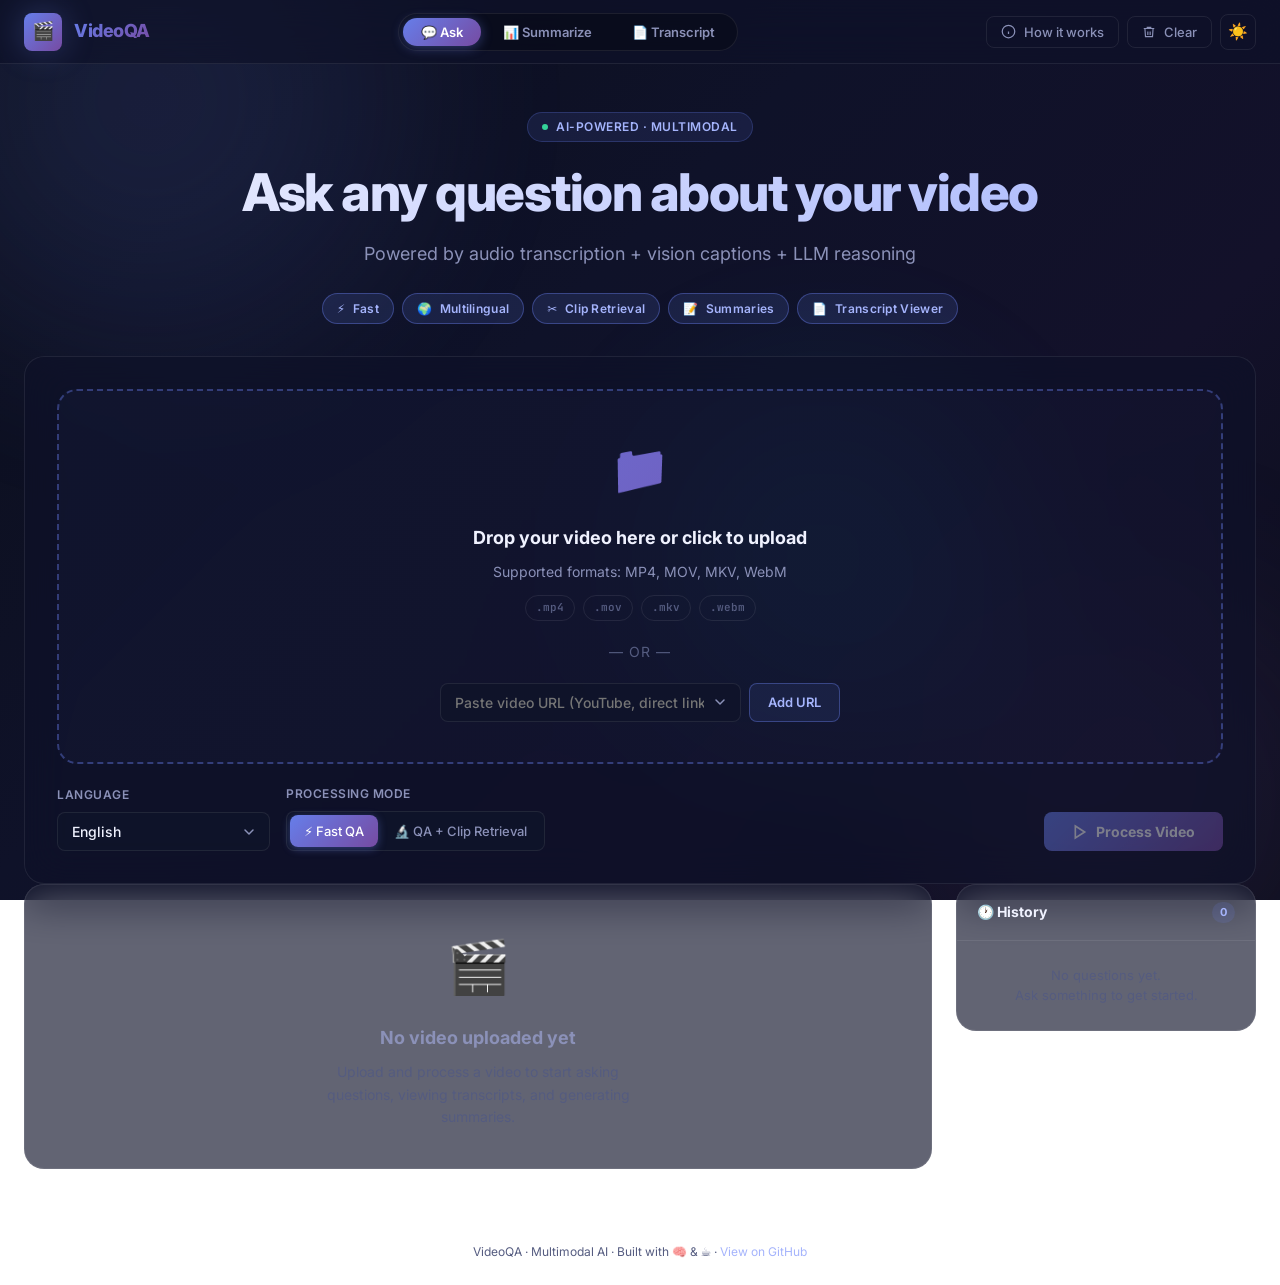
==== commit 4a0aac95: "Replace project with updated multimodal video QA implementation" ====
--- a/index.html
+++ b/index.html
@@ -125,6 +125,11 @@
             <span class="fmt-badge">.mov</span>
             <span class="fmt-badge">.mkv</span>
             <span class="fmt-badge">.webm</span>
+          </div>
+          <div class="or-divider" style="margin: 20px 0; font-size: 14px; color: var(--text-muted); text-transform: uppercase; letter-spacing: 1px;">— OR —</div>
+          <div class="url-upload" style="display: flex; gap: 8px; width: 80%; max-width: 400px; margin: 0 auto;" onclick="event.stopPropagation()">
+            <input type="url" id="url-input" class="select-styled" placeholder="Paste video URL (YouTube, direct links, etc.)" style="width: 100%; flex: 1; min-width: 0;" aria-label="Video URL">
+            <button class="btn-secondary" id="add-url-btn" type="button" style="white-space: nowrap;">Add URL</button>
           </div>
         </div>
 
